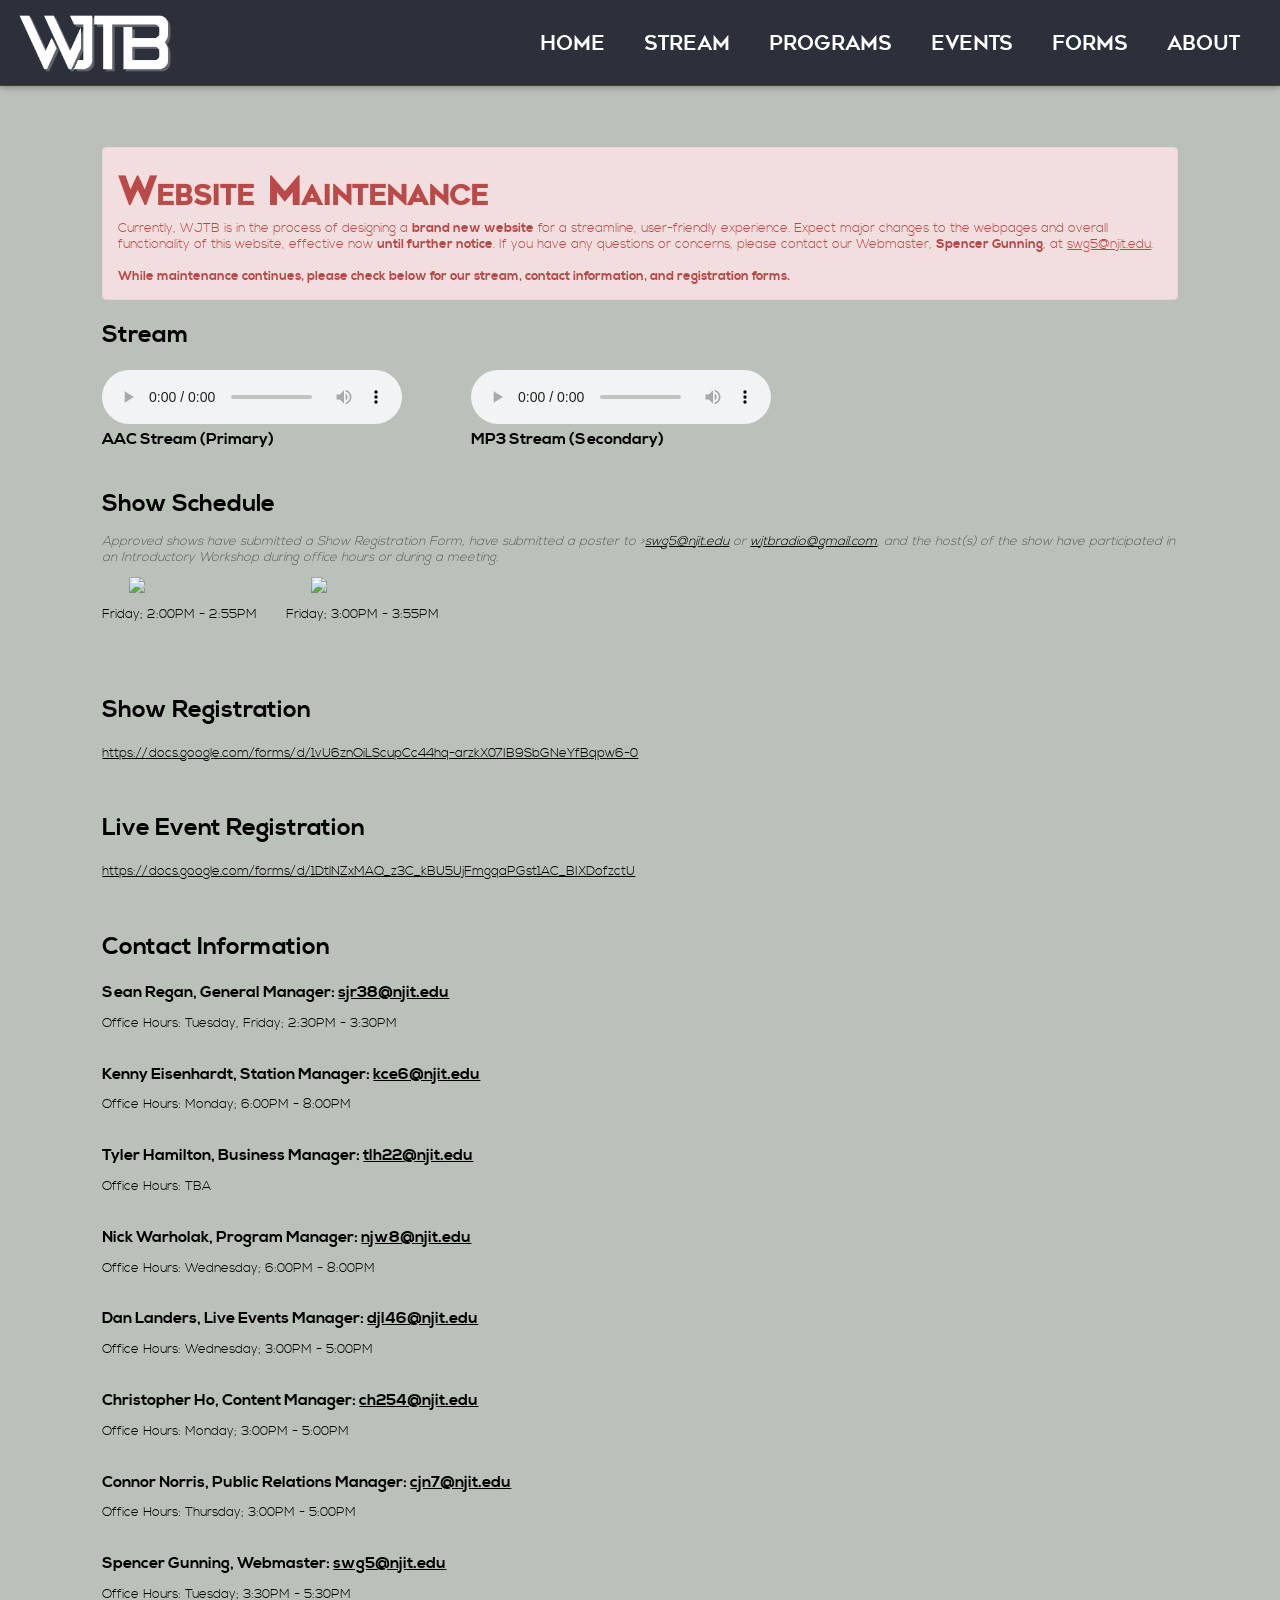
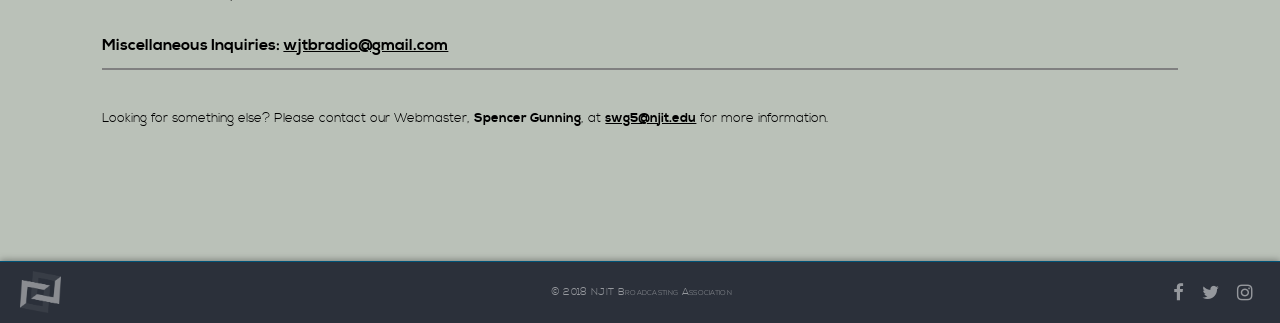
==== 404/index.html @ 7222f4df "[2018r22] Stream, schedule, office hours update" ====
<!DOCTYPE html>
<html>
<head>
    <meta name="viewport" content="width=device-width, initial-scale=1.0">
    <link rel="stylesheet" type="text/css" href="../css/main.css">
    <link rel="stylesheet" href="https://cdnjs.cloudflare.com/ajax/libs/font-awesome/4.7.0/css/font-awesome.min.css">
    <script src="https://ajax.googleapis.com/ajax/libs/jquery/3.2.1/jquery.min.js"></script>
    <script src="../js/nav.js"></script>
    <script src="../js/main.js"></script>
    <title>404 Page Not Found &#8211; WJTB Radio</title>
</head>
<body class="wrapper">
    <div id="header"></div>
    <div class="content">
        <div class="alert alert_danger">
            <h1 class="alert_h">Website Maintenance</h1>
            Currently, WJTB is in the process of designing a <b>brand new website</b> for a streamline, user-friendly experience.
            Expect major changes to the webpages and overall functionality of this website, effective now <b>until further notice</b>.
            If you have any questions or concerns, please contact our Webmaster, <b>Spencer Gunning</b>, at <b><a href="mailto:swg5@njit.edu">swg5@njit.edu</a></b>.
            <br>
            <br>
            <b>While maintenance continues, please check below for our stream, contact information, and registration forms<b/>.
        </div>
        <h2 class=".h2-alt">Stream</h2>
        <div style="display: inline-block;">
            <audio controls>
                <source src="http://stream.njit.edu:8000/stream1.aac">
            </audio>
            <br>
            AAC Stream (Primary)
        </div>
        &nbsp;&nbsp;&nbsp;&nbsp;&nbsp;&nbsp;&nbsp;&nbsp;&nbsp;&nbsp;
        &nbsp;&nbsp;&nbsp;&nbsp;&nbsp;&nbsp;&nbsp;&nbsp;&nbsp;&nbsp;
        <div style="display: inline-block;">
            <audio controls>
                <source src="http://stream.njit.edu:8000/stream1.mp3">
            </audio>
            <br>
            MP3 Stream (Secondary)
        </div>
        <br><br>
        <div>
            <h2 class=".h2-alt">Show Schedule</h2>
            <p class="subtext">
                Approved shows have submitted a Show Registration Form,
                have submitted a poster to ><a href="mailto:swg5@njit.edu" class="black">swg5@njit.edu</a> or <a href="mailto:wjtbradio@gmail.com" class="black">wjtbradio@gmail.com</a>,
                and the host(s) of the show have participated in an Introductory Workshop during office hours or during a meeting.
            </p>
            <div class="poster">
                <img src="https://i.imgur.com/vYvB9od.jpg">
                <p>Friday; 2:00PM - 2:55PM</p>
            </div>
            <div class="poster">
                <img src="https://i.imgur.com/GFWCW9a.jpg">
                <p>Friday; 3:00PM - 3:55PM</p>
            </div>
        </div>
        <div>
            <br><br>
            <h2 class=".h2-alt">Show Registration</h2>
            <p>
                <a href="https://docs.google.com/forms/d/1vU6znOiLScupCc44hq-arzkX07IB9SbGNeYfBqpw6-0" class="black">https://docs.google.com/forms/d/1vU6znOiLScupCc44hq-arzkX07IB9SbGNeYfBqpw6-0</a>
            </p>
            <br>
            <h2 class=".h2-alt">Live Event Registration</h2>
            <p>
                <a href="https://docs.google.com/forms/d/1DtlNZxMAQ_z3C_kBU5UjFmgqaPGst1AC_BIXDofzctU" class="black">https://docs.google.com/forms/d/1DtlNZxMAQ_z3C_kBU5UjFmgqaPGst1AC_BIXDofzctU</a>
            </p>
            <br>
            <h2 class=".h2-alt">Contact Information</h2>
            <b>Sean Regan, General Manager: </b><a href="mailto:sjr38@njit.edu" class="black">sjr38@njit.edu</a>
            <p>
                Office Hours: Tuesday, Friday; 2:30PM - 3:30PM
            </p>
            <br>
            <b>Kenny Eisenhardt, Station Manager: </b><a href="mailto:kce6@njit.edu" class="black">kce6@njit.edu</a>
            <p>
                Office Hours: Monday; 6:00PM - 8:00PM
            </p>
            <br>
            <b>Tyler Hamilton, Business Manager: </b><a href="mailto:tlh22@njit.edu" class="black">tlh22@njit.edu</a>
            <p>
                Office Hours: TBA
            </p>
            <br>
            <b>Nick Warholak, Program Manager: </b><a href="mailto:njw8@njit.edu" class="black">njw8@njit.edu</a>
            <p>
                Office Hours: Wednesday; 6:00PM - 8:00PM
            </p>
            <br>
            <b>Dan Landers, Live Events Manager: </b><a href="mailto:djl46@njit.edu" class="black">djl46@njit.edu</a>
            <p>
                Office Hours: Wednesday; 3:00PM - 5:00PM
            </p>
            <br>
            <b>Christopher Ho, Content Manager: </b><a href="mailto:ch254@njit.edu" class="black">ch254@njit.edu</a>
            <p>
                Office Hours: Monday; 3:00PM - 5:00PM
            </p>
            <br>
            <b>Connor Norris, Public Relations Manager: </b><a href="mailto:cjn7@njit.edu" class="black">cjn7@njit.edu</a>
            <p>
                Office Hours: Thursday; 3:00PM - 5:00PM
            </p>
            <br>
            <b>Spencer Gunning, Webmaster: </b><a href="mailto:swg5@njit.edu" class="black">swg5@njit.edu</a>
            <p>
                Office Hours: Tuesday; 3:30PM - 5:30PM
            </p>
            <br>
            <b>Miscellaneous Inquiries: </b><a href="mailto:wjtbradio@gmail.com" class="black">wjtbradio@gmail.com</a>
            </p>
            <hr noshade>
            <br>
            <p>
                Looking for something else?
                Please contact our Webmaster, <b>Spencer Gunning</b>, at <b><a href="mailto:swg5@njit.edu" class="black">swg5@njit.edu</a></b> for more information.
            </p>
            <br><br><br>
        </div>
    </div>
    <div id="footer"></div>
</body>
</html>
---- css/main.css ----
html {
    background-color: #bac1b8;
    height: 100%;
}

body {
    display: flex;
    display: -webkit-flex;
    flex-direction: column;
    height: 100%;
    margin: 0;
    -webkit-flex-direction: column;
}

@font-face {
    font-family: 'geometosregular';
    src: url('../fonts/geometos/geometos.eot');
    src: url('../fonts/geometos/geometos.svg#geometosregular') format('svg'),
         url('../fonts/geometos/geometos.ttf') format('ttf'),
         url('../fonts/geometos/geometos.woff') format('woff');
}

@font-face {
    font-family: 'nexabold';
    src: url('../fonts/nexa/nexa_bold.eot');
    src: url('../fonts/nexa/nexa_bold.svg#nexabold') format('svg'),
        url('../fonts/nexa/nexa_bold.ttf') format('ttf'),
        url('../fonts/nexa/nexa_bold.woff') format('woff');
}

@font-face {
    font-family: 'nexalight';
    src: url('../fonts/nexa/nexa_light.eot');
    src: url('../fonts/nexa/nexa_light.svg#nexalight') format('svg'),
        url('../fonts/nexa/nexa_light.ttf') format('ttf'),
        url('../fonts/nexa/nexa_light.woff') format('woff');
}

.wrapper {
    display: none;
}

.nav {
    background-color: rgba(43, 48, 58, 1);
    border-bottom: 0.13vw solid rgba(0, 83, 119, 1);
    box-shadow: 0 0.13vw 0.65vw rgba(0, 0, 0, 0.35);
    height: 5.3vw;
    padding: 1.5vw 1.75vw;
    position: relative;
    z-index: 3;
}

.nav img {
    float: left;
    width: 15vw;
}

.links {
    float: right;
    margin: 0.85vw 0 0 0;
}

.links a {
    border-radius: 0.6vw;
    color: rgba(255, 255, 255, 1);
    float: left;
    font-family: 'geometosregular', Arial, sans-serif;
    font-size: 2vw;
    margin: 0 1.2vw 0 0.6vw;
    padding: 0.7vw 1vw;
    text-decoration: none;
    transition: background-color 0.3s ease;
}

.links a:hover {
    background-color: rgba(0, 83, 119, 1);
    border-radius: 0.6vw;
}

.navtab {
    background-color: rgba(6, 167, 125, 1);
    box-shadow: 0 0.13vw 0.65vw rgba(0, 0, 0, 0.35);
    display: none;
    height: 2.5vw;
    left: 0;
    overflow: hidden;
    padding: 0.4vw 1.75vw;
    position: absolute;
    right: 0;
    z-index: 2;
}

.navtab span {
    color: rgba(255, 255, 255, 0.15);
    float: left;
    font-family: 'geometosregular', Arial, sans-serif;
    font-size: 6vw;
    margin: -1.95vw 0 0 -0.3vw;
    text-decoration: none;
    user-select: none;
}

.sublinks {
    float: right;
}

.sublinks a {
    color: rgba(255, 255, 255, 1);
    border-radius: 0.6vw;
    float: left;
    font-family: 'geometosregular', Arial, sans-serif;
    font-size: 1.7vw;
    margin: 0 1.4vw 0 0.6vw;
    padding: 0.3vw 1vw;
    text-decoration: none;
    transition: background-color 0.3s ease;
}

.sublinks a:hover {
    background-color: rgba(255, 255, 255, 0.25);
    border-radius: 0.6vw;
}

.content {
    flex: 1;
    margin: 6vw 10vw 6vw 10vw;
    -webkit-flex: 1;
}

.footer {
    background-color: rgba(43, 48, 58, 1);
    border-top: 0.13vw solid rgba(0, 83, 119, 1);
    box-shadow: 0 -0.13vw 0.65vw rgba(0, 0, 0, 0.35);
    color: rgba(255, 255, 255, 0.5);
    font-family: 'nexalight', Arial, sans-serif;
    font-size: 1vw;
    font-variant: small-caps;
    height: 2.6vw;
    left: 0;
    letter-spacing: 0.03vw;
    padding: 1.7vw 2vw;
    right: 0;
    text-align: center;
    z-index: 1;
}

#f_left {
    float: left;
    margin: -1.4vw -0.6vw 0 -0.6vw;
    padding: 0.6vw 0.6vw;
}

#f_left img {
    filter: grayscale(100%);
    opacity: 0.5;
    transition: all 0.3s ease, width 1ms;
    -webkit-filter: grayscale(100%);
    width: 4vw;
}

#f_left img:hover {
    filter: grayscale(0%);
    opacity: 0.8;
    -webkit-filter: grayscale(0%);
}

#f_center {
    display: inline-block;
    margin: 0.7vw 0 0 5.3vw;
}

#f_right {
    margin: -0.1vw 0 0 0;
    font-size: 1.8vw;
    float: right;
}

#f_right a {
    color: rgba(255, 255, 255, 0.5);
    padding: 0.6vw 0.6vw;
    text-decoration: none;
    transition: color 0.3s ease, text-shadow 0.3s ease;
}

#f_right a:hover {
    color: rgba(6, 167, 125, 1);
    text-shadow: 0 0 1vw rgba(255, 255, 255, 0.25);
}

@media only screen and (min-width: 1024px) {
    .nav {
        border-bottom: 1.33px solid rgba(0, 83, 119, 1);
        box-shadow: 0 1.33px 6.66px rgba(0, 0, 0, 0.35);
        height: 54.27px;
        padding: 15.36px 17.92px;
    }
    
    .nav img {
        width: 153.6px;
    }
    
    .links {
        margin-top: 8.7px;
    }
    
    .links a {
        border-radius: 6.14px;
        font-size: 20.48px;
        margin: 0 12.29px 0 6.14px;
        padding: 7.17px 10.24px;
    }
    
    .links a:hover {
        border-radius: 6.14px;
    }
    
    .navtab {
        box-shadow: 0 1.33px 6.66px rgba(0, 0, 0, 0.35);
        height: 25.6px;
        padding: 4.1px 17.92px;
    }
    
    .navtab span {
        font-size: 61.44px;
        margin: -19.97px 0 0 -3.07px;
    }
    
    .sublinks a {
        border-radius: 6.14px;
        font-size: 17.41px;
        margin: 0 14.34px 0 6.14px;
        padding: 3.07px 10.24px;
    }
    
    .sublinks a:hover {
        border-radius: 6.14px;
    }

    .content {
        margin: 61.44px 102.4px 61.44px 102.4px;
    }

    .footer {
        border-top: 1.33px solid rgba(0, 83, 119, 1);
        box-shadow: 0 -1.33px 6.66px rgba(0, 0, 0, 0.35);
        font-size: 10.24px;
        height: 26.62px;
        letter-spacing: 0.31px;
        padding: 17.41px 20.48px;
    }
    
    #f_left {
        margin: -14.34px -6.14px 0 -6.14px;
        padding: 6.14px 6.14px;
    }
    
    #f_left img {
        width: 40.96px;
    }
    
    #f_center {
        margin: 7.17px 0 0 54.27px;
    }
    
    #f_right {
        margin: -1.02px 0 0 0;
        font-size: 18.43px;
    }
    
    #f_right a {
        padding: 6.14px 6.14px;
    }

    #f_right a:hover {
        text-shadow: 0 0 10.24px rgba(255, 255, 255, 0.25);
    }
}

/* BEGIN TEMPORARY CSS */

.tmp {
    position: relative;
    top: 50%;
    transform: translateY(-50%);
}

.alert {
    border: 1px solid transparent;
    border-radius: 4px;
    padding: 15px;
    margin-bottom: 20px;
}

.alert_h, .h1_alt {
    font-family: 'geometosregular', Arial, sans-serif;
    font-size: 3vw;
    font-variant: small-caps;
    margin: 0.5vw 0 0.5vw 0;
}

.alert_danger, .alert_danger a {
    background-color: #f2dede;
    border-color: #eed3d7;
    color: #b94a48;
    font-family: 'nexalight', Arial, sans-serif;
    font-size: 1vw;
}

b {
    font-family: 'nexabold', Arial, sans-serif;
    font-weight: normal;
}

.stream_a {
    display: inline-block;
    left: 20%;
    position: relative;
}

.stream_b {
    float: right;
    position: relative;
    right: 20%;
}

audio {
    text-align: left;
}

p, li {
    font-family: 'nexalight', Arial, sans-serif;
    font-size: 1vw;
}

.subtext {
    color: rgba(0, 0, 0, 0.50);
    font-style: italic;
    margin: -0.5vw 0 1vw 0;
}

hr {
    background-color: rgba(0, 0, 0, 1);
}

.h2_alt {
    color: rgba(0, 0, 0, 0.70);
    font-family: 'geometosregular', Arial, sans-serif;
    font-size: 2.2vw;
    font-variant: small-caps;
    font-weight: 0;
    letter-spacing: 0.05vw;
    margin: 1vw 0 0.5vw 0;
}

.black {
    color: rgba(0, 0, 0, 1);
}

.mid {
    text-align: center;
}

.h3_alt {
    color: rgba(0, 0, 0, 0.60);
    font-family: 'geometosregular', Arial, sans-serif;
    font-size: 1.7vw;
    font-variant: small-caps;
    font-weight: 0;
    letter-spacing: 0.04vw;
    margin: 0.4vw 0 0.5vw 0;    
}

.poster {
    display: inline-block;
    margin-right: 2vw;
}

.poster img {
    display: block;
    margin: auto;
    width: 8vw;
}

/*  END TEMPORARY CSS  */
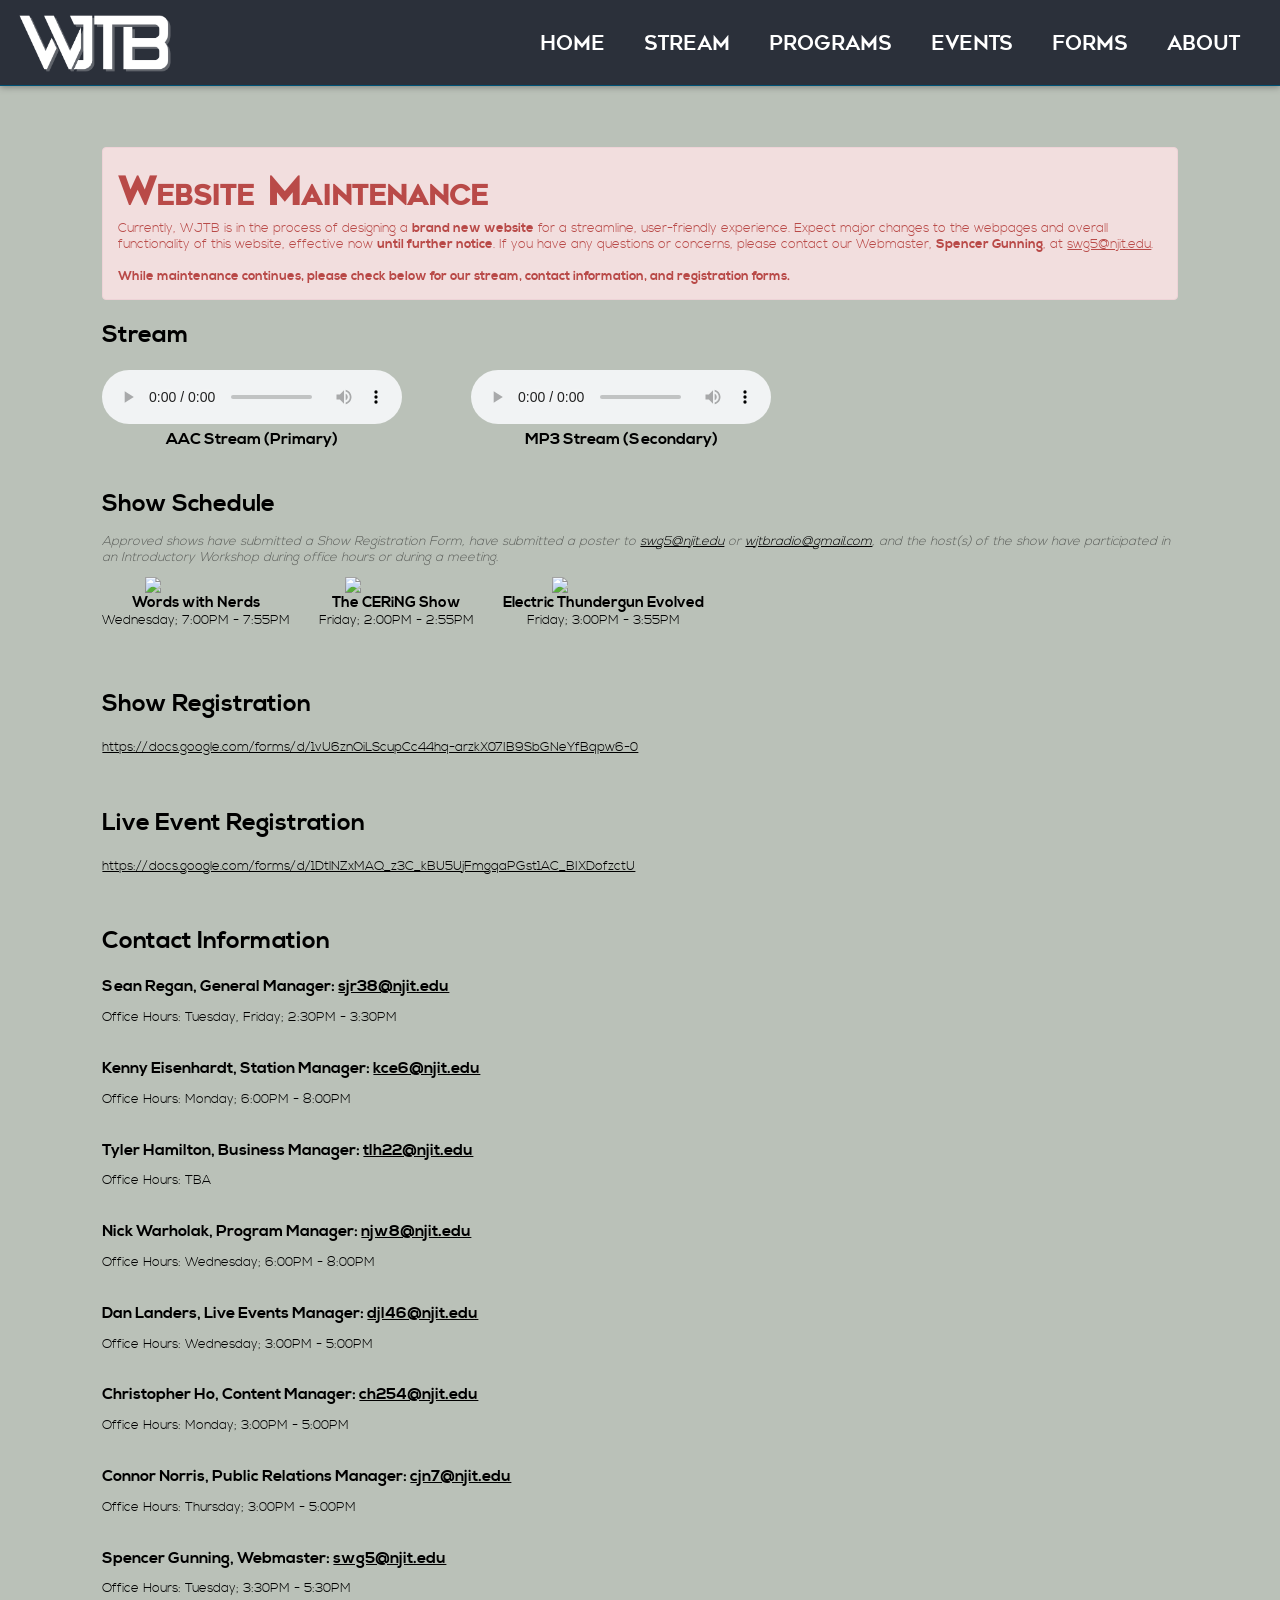
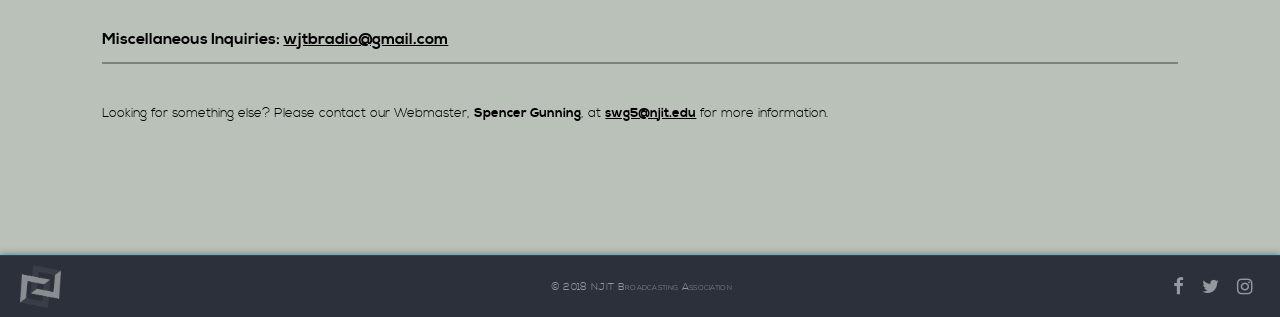
==== commit 1954fef5: "[2018r22a] Schedule update" ====
--- a/404/index.html
+++ b/404/index.html
@@ -7,7 +7,7 @@
     <script src="https://ajax.googleapis.com/ajax/libs/jquery/3.2.1/jquery.min.js"></script>
     <script src="../js/nav.js"></script>
     <script src="../js/main.js"></script>
-    <title>404 Page Not Found &#8211; WJTB Radio</title>
+    <title>WJTB Radio</title>
 </head>
 <body class="wrapper">
     <div id="header"></div>
@@ -22,7 +22,7 @@
             <b>While maintenance continues, please check below for our stream, contact information, and registration forms<b/>.
         </div>
         <h2 class=".h2-alt">Stream</h2>
-        <div style="display: inline-block;">
+        <div style="display: inline-block; text-align: center;">
             <audio controls>
                 <source src="http://stream.njit.edu:8000/stream1.aac">
             </audio>
@@ -31,7 +31,7 @@
         </div>
         &nbsp;&nbsp;&nbsp;&nbsp;&nbsp;&nbsp;&nbsp;&nbsp;&nbsp;&nbsp;
         &nbsp;&nbsp;&nbsp;&nbsp;&nbsp;&nbsp;&nbsp;&nbsp;&nbsp;&nbsp;
-        <div style="display: inline-block;">
+        <div style="display: inline-block; text-align: center;">
             <audio controls>
                 <source src="http://stream.njit.edu:8000/stream1.mp3">
             </audio>
@@ -43,15 +43,22 @@
             <h2 class=".h2-alt">Show Schedule</h2>
             <p class="subtext">
                 Approved shows have submitted a Show Registration Form,
-                have submitted a poster to ><a href="mailto:swg5@njit.edu" class="black">swg5@njit.edu</a> or <a href="mailto:wjtbradio@gmail.com" class="black">wjtbradio@gmail.com</a>,
+                have submitted a poster to <a href="mailto:swg5@njit.edu" class="black">swg5@njit.edu</a> or <a href="mailto:wjtbradio@gmail.com" class="black">wjtbradio@gmail.com</a>,
                 and the host(s) of the show have participated in an Introductory Workshop during office hours or during a meeting.
             </p>
             <div class="poster">
+                <img src="https://i.imgur.com/zwIYjmS.jpg">
+                <p style="font-family: 'nexabold', Arial, sans-serif; font-size: 1.2vw;">Words with Nerds</p>
+                <p>Wednesday; 7:00PM - 7:55PM</p>
+            </div>
+            <div class="poster">
                 <img src="https://i.imgur.com/vYvB9od.jpg">
+                <p style="font-family: 'nexabold', Arial, sans-serif; font-size: 1.2vw;">The CERiNG Show</p>
                 <p>Friday; 2:00PM - 2:55PM</p>
             </div>
             <div class="poster">
-                <img src="https://i.imgur.com/GFWCW9a.jpg">
+                <img src="https://i.imgur.com/KcDc3vs.png">
+                <p style="font-family: 'nexabold', Arial, sans-serif; font-size: 1.2vw;">Electric Thundergun Evolved</p>
                 <p>Friday; 3:00PM - 3:55PM</p>
             </div>
         </div>
--- a/css/main.css
+++ b/css/main.css
@@ -381,4 +381,9 @@
     width: 8vw;
 }
 
+.poster p {
+    margin: auto;
+    text-align: center;
+}
+
 /*  END TEMPORARY CSS  */
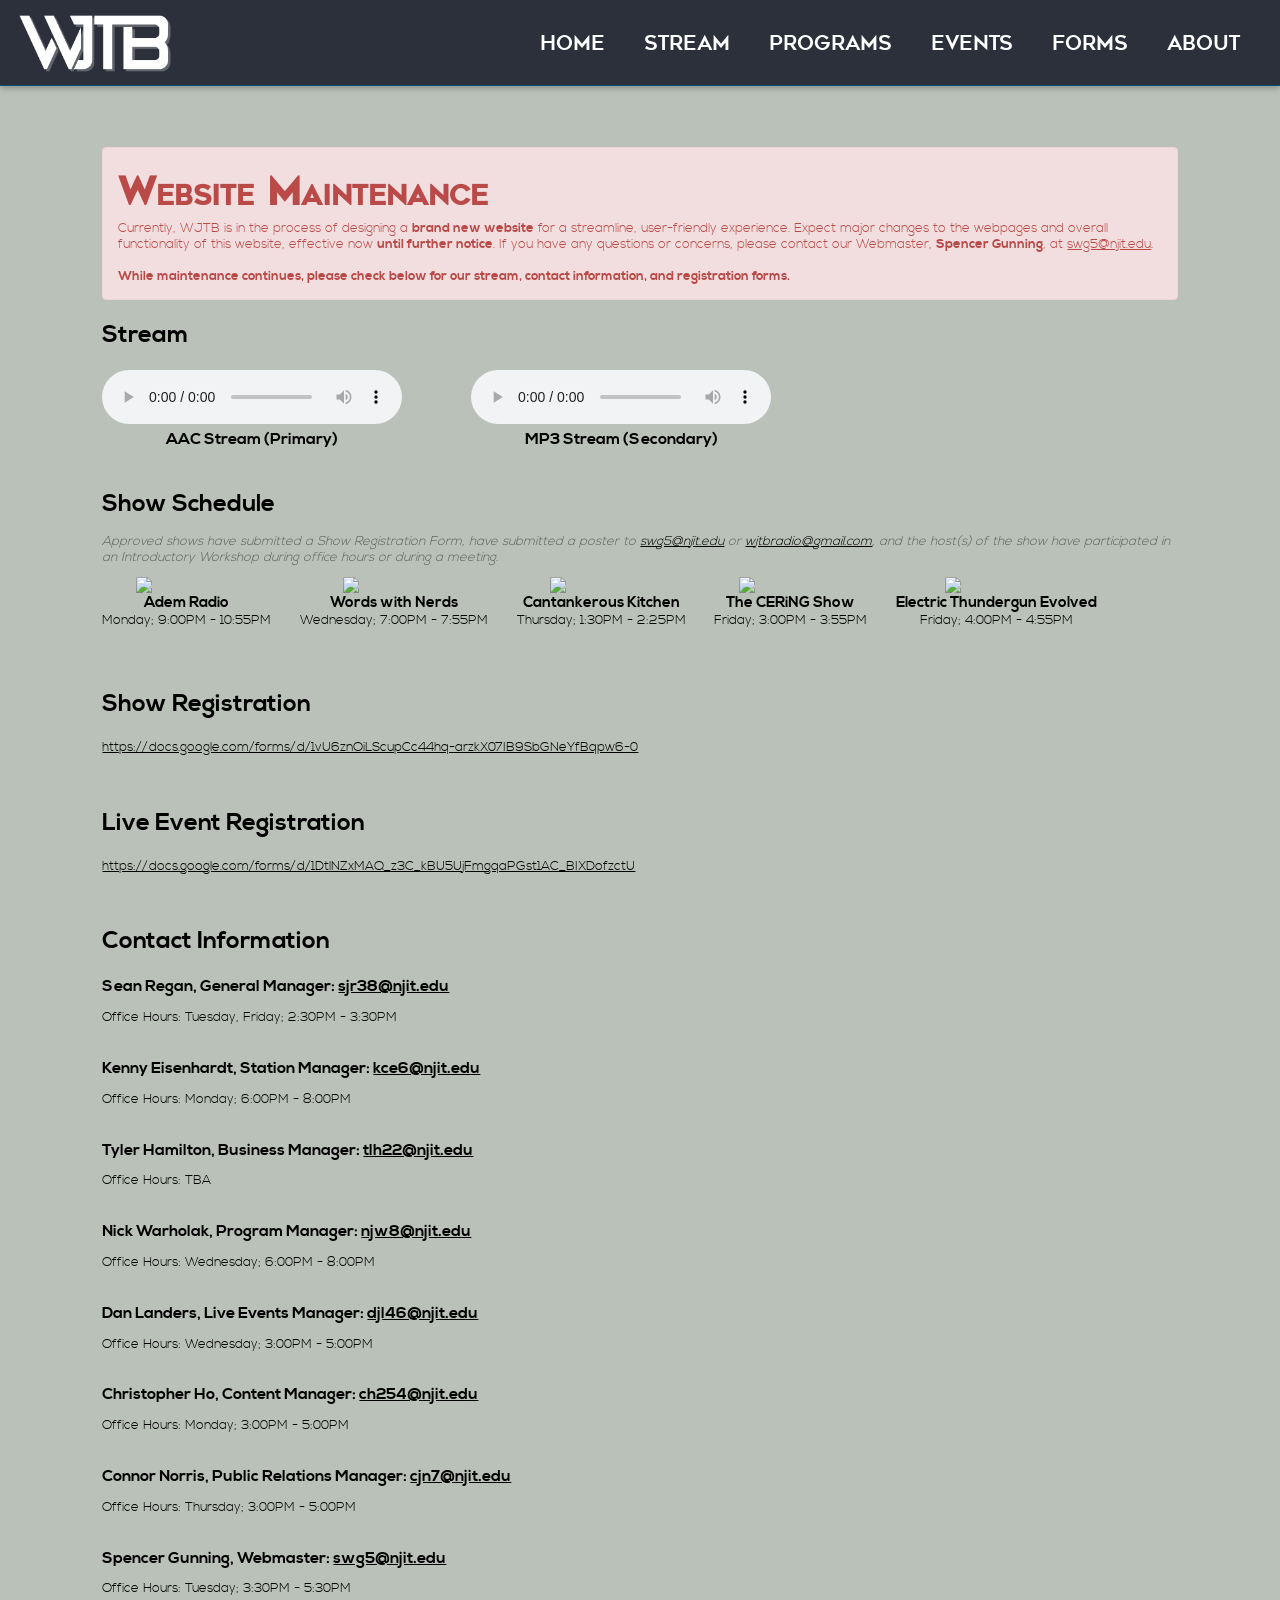
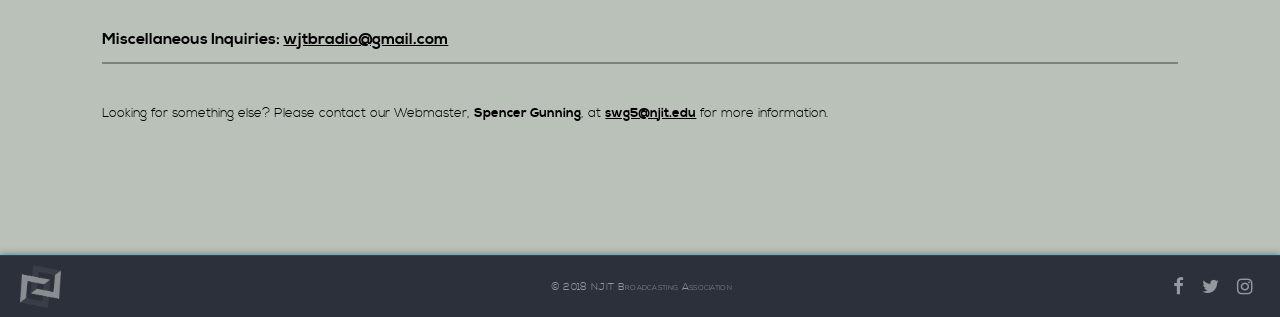
==== commit 9714e2d6: "[2018r22b] Schedule update" ====
--- a/404/index.html
+++ b/404/index.html
@@ -47,19 +47,29 @@
                 and the host(s) of the show have participated in an Introductory Workshop during office hours or during a meeting.
             </p>
             <div class="poster">
-                <img src="https://i.imgur.com/zwIYjmS.jpg">
+                <img src="https://i.imgur.com/7BZ9A95.png">
+                <p style="font-family: 'nexabold', Arial, sans-serif; font-size: 1.2vw;">Adem Radio</p>
+                <p>Monday; 9:00PM - 10:55PM</p>
+            </div>
+            <div class="poster">
+                <img src="https://i.imgur.com/zwIYjmS.png">
                 <p style="font-family: 'nexabold', Arial, sans-serif; font-size: 1.2vw;">Words with Nerds</p>
                 <p>Wednesday; 7:00PM - 7:55PM</p>
             </div>
             <div class="poster">
-                <img src="https://i.imgur.com/vYvB9od.jpg">
+                <img src="https://i.imgur.com/OofbKaP.png">
+                <p style="font-family: 'nexabold', Arial, sans-serif; font-size: 1.2vw;">Cantankerous Kitchen</p>
+                <p>Thursday; 1:30PM - 2:25PM</p>
+            </div>
+            <div class="poster">
+                <img src="https://i.imgur.com/vYvB9od.png">
                 <p style="font-family: 'nexabold', Arial, sans-serif; font-size: 1.2vw;">The CERiNG Show</p>
-                <p>Friday; 2:00PM - 2:55PM</p>
+                <p>Friday; 3:00PM - 3:55PM</p>
             </div>
             <div class="poster">
                 <img src="https://i.imgur.com/KcDc3vs.png">
                 <p style="font-family: 'nexabold', Arial, sans-serif; font-size: 1.2vw;">Electric Thundergun Evolved</p>
-                <p>Friday; 3:00PM - 3:55PM</p>
+                <p>Friday; 4:00PM - 4:55PM</p>
             </div>
         </div>
         <div>
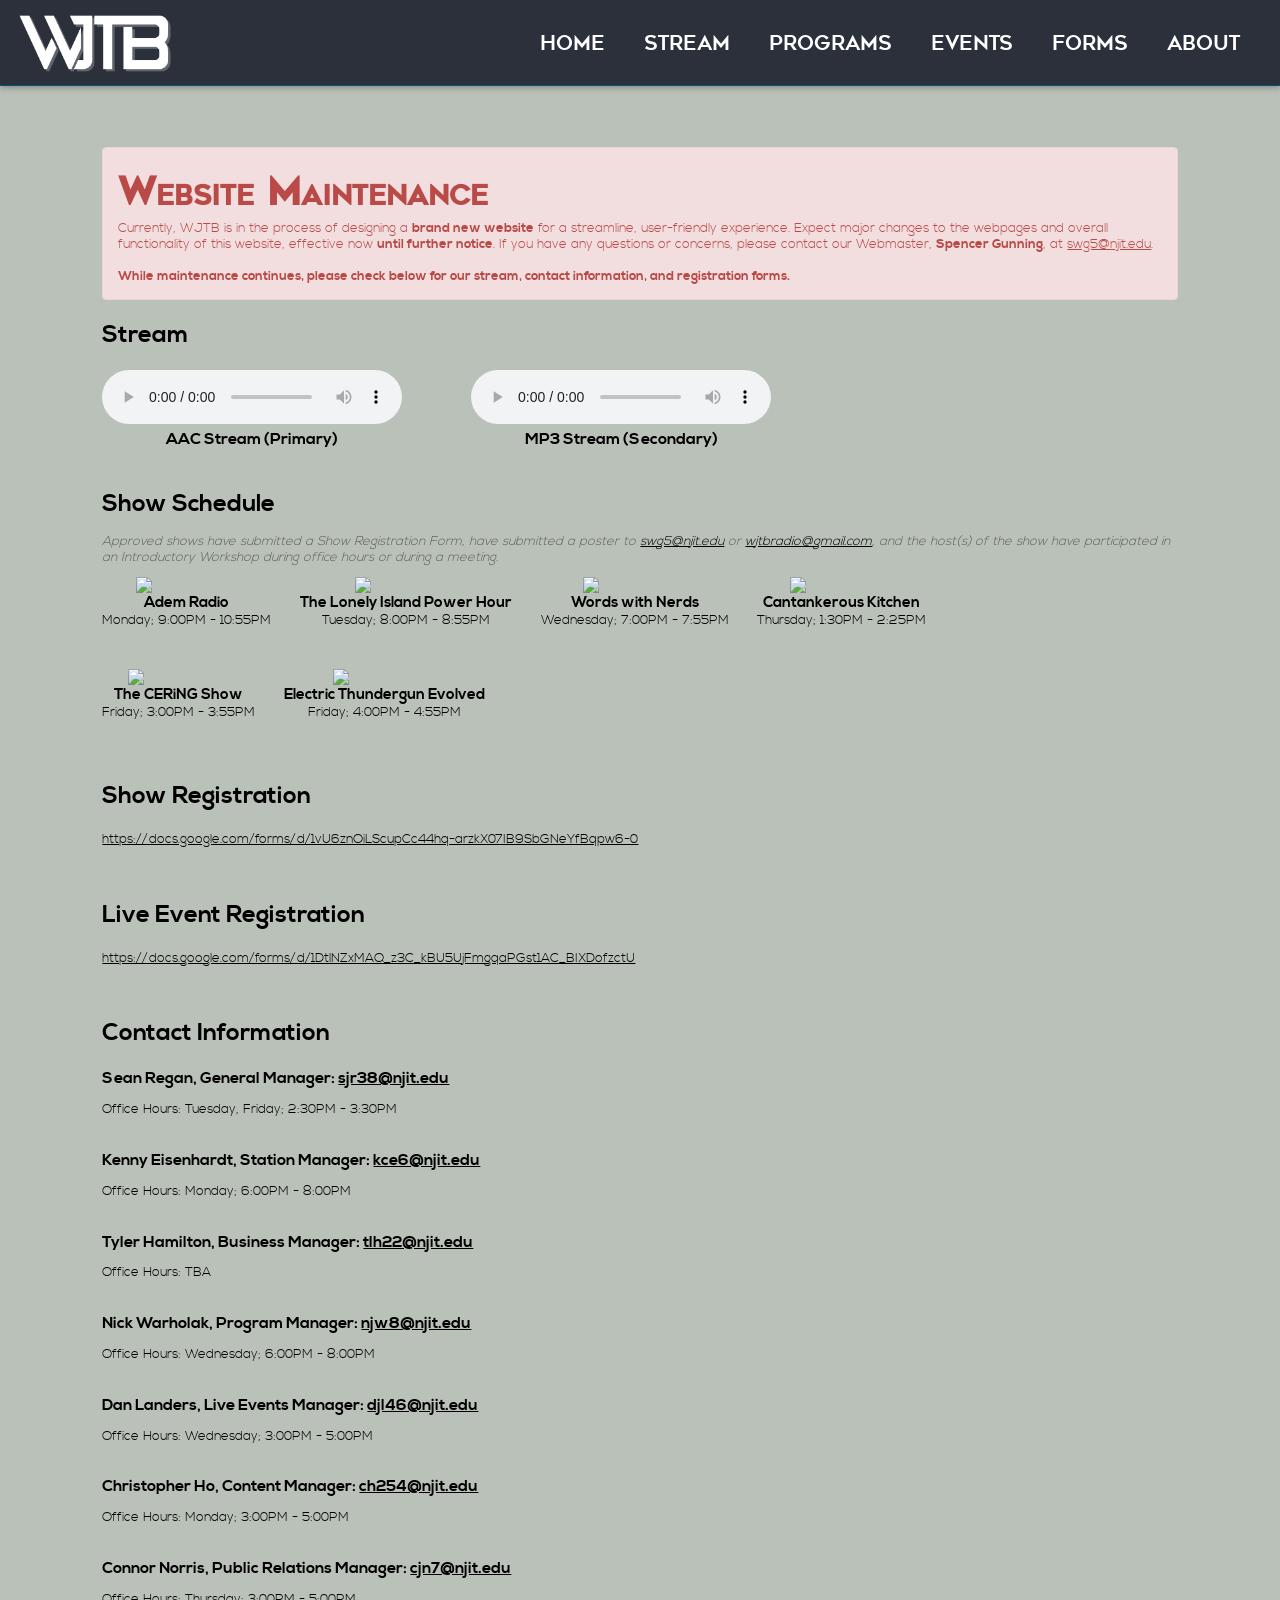
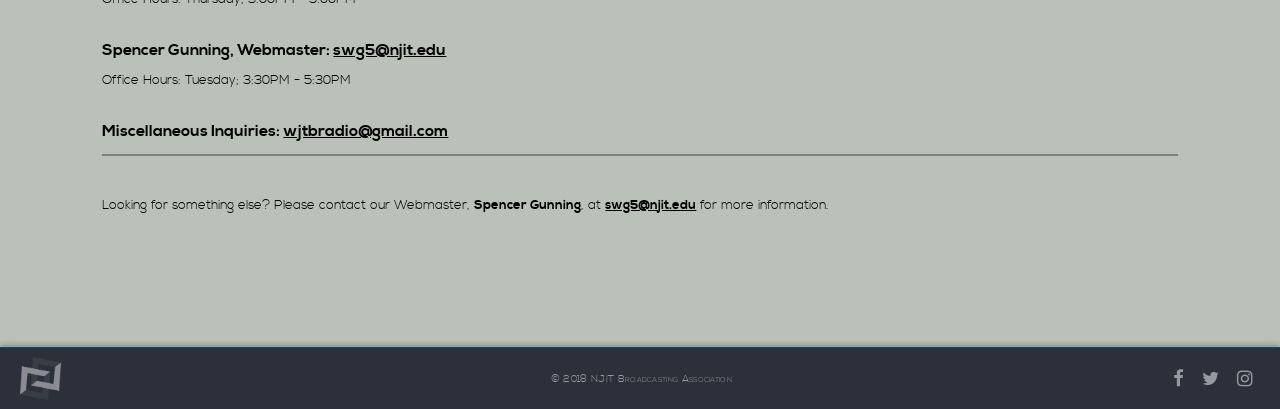
==== commit b2ed6aa4: "[2018r22c] Schedule update" ====
--- a/404/index.html
+++ b/404/index.html
@@ -52,6 +52,11 @@
                 <p>Monday; 9:00PM - 10:55PM</p>
             </div>
             <div class="poster">
+                <img src="https://i.imgur.com/pZWhmtK.png">
+                <p style="font-family: 'nexabold', Arial, sans-serif; font-size: 1.2vw;">The Lonely Island Power Hour</p>
+                <p>Tuesday; 8:00PM - 8:55PM</p>
+            </div>
+            <div class="poster">
                 <img src="https://i.imgur.com/zwIYjmS.png">
                 <p style="font-family: 'nexabold', Arial, sans-serif; font-size: 1.2vw;">Words with Nerds</p>
                 <p>Wednesday; 7:00PM - 7:55PM</p>
@@ -61,6 +66,7 @@
                 <p style="font-family: 'nexabold', Arial, sans-serif; font-size: 1.2vw;">Cantankerous Kitchen</p>
                 <p>Thursday; 1:30PM - 2:25PM</p>
             </div>
+            <br><br><br>
             <div class="poster">
                 <img src="https://i.imgur.com/vYvB9od.png">
                 <p style="font-family: 'nexabold', Arial, sans-serif; font-size: 1.2vw;">The CERiNG Show</p>
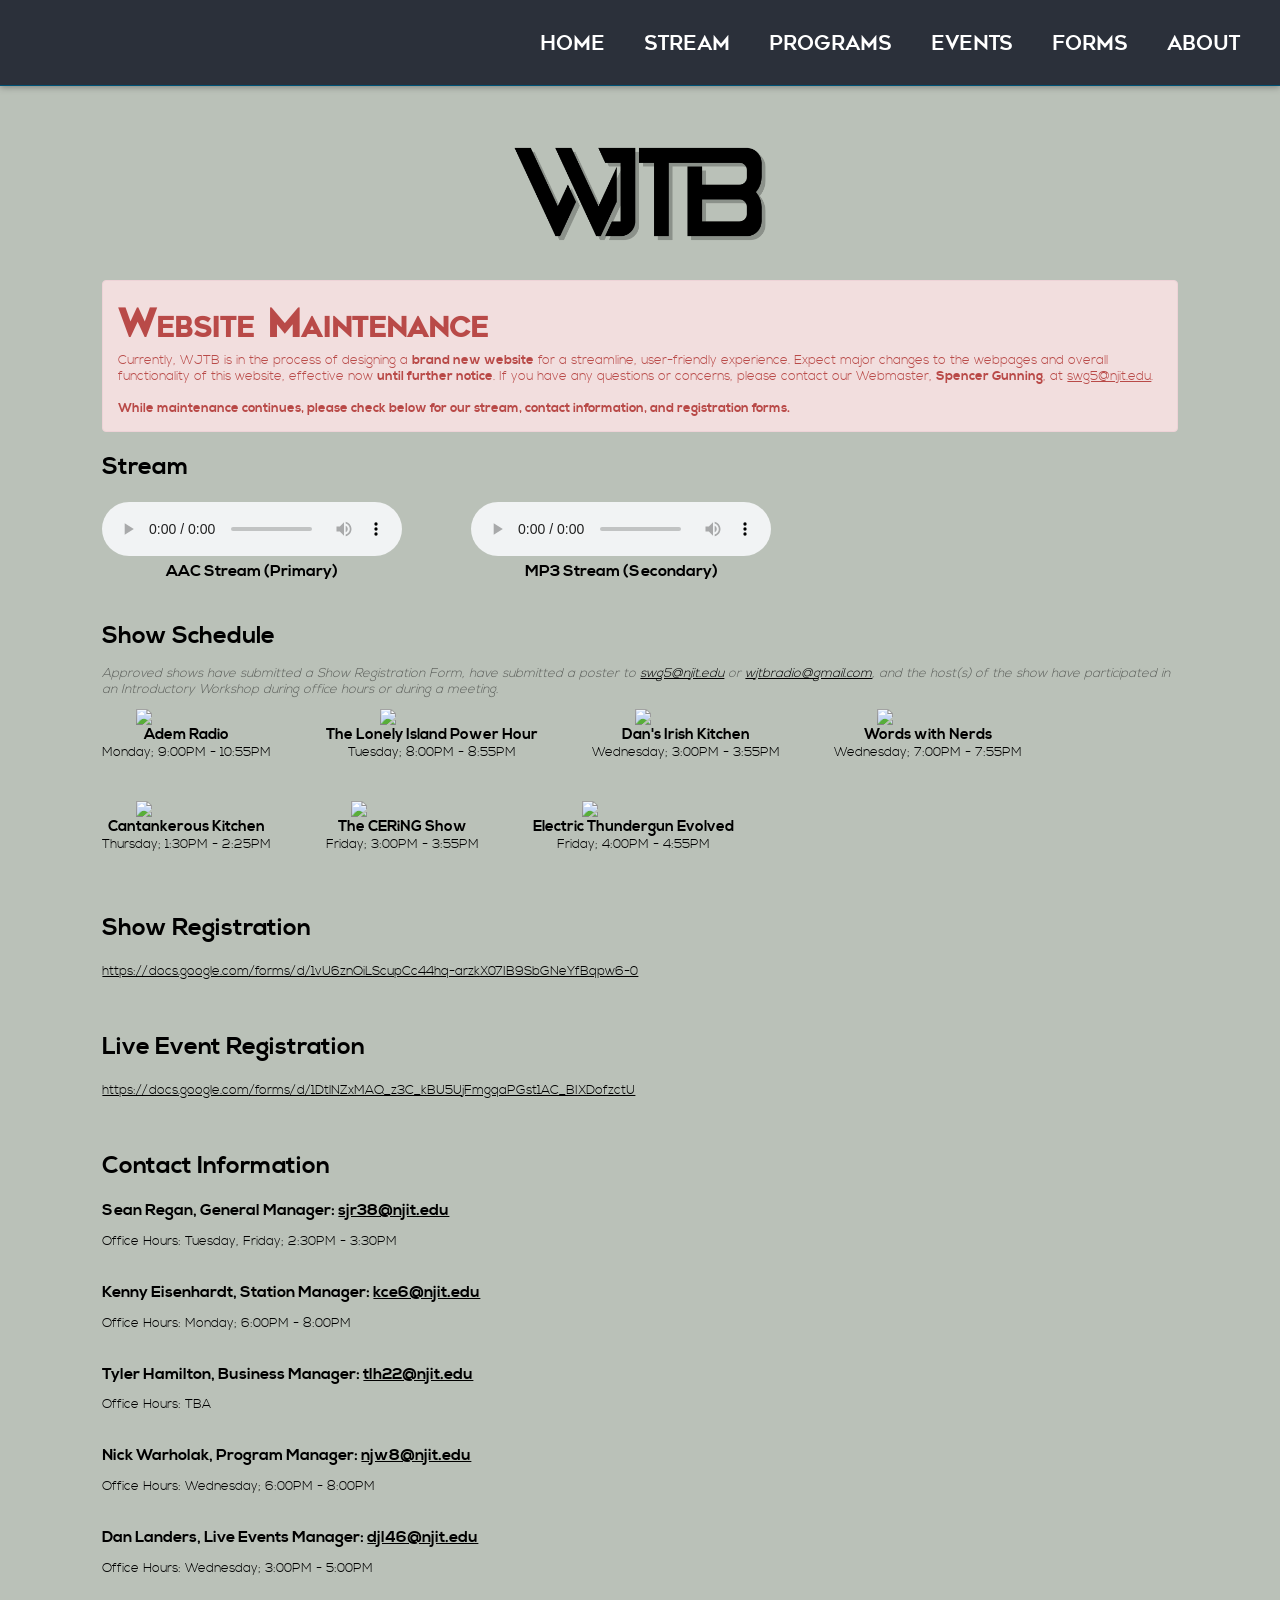
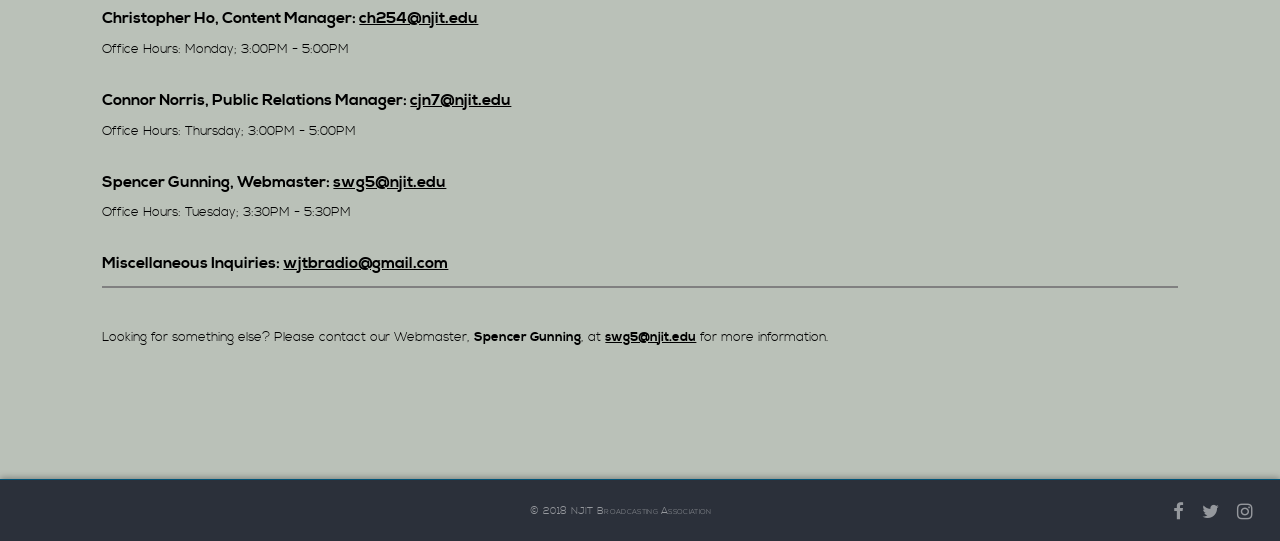
==== commit 41519a07: "[2018r23] Add posters, fix URL preview" ====
--- a/404/index.html
+++ b/404/index.html
@@ -12,6 +12,7 @@
 <body class="wrapper">
     <div id="header"></div>
     <div class="content">
+        <img class="logo" src="../img/wjtb.png">
         <div class="alert alert_danger">
             <h1 class="alert_h">Website Maintenance</h1>
             Currently, WJTB is in the process of designing a <b>brand new website</b> for a streamline, user-friendly experience.
@@ -57,16 +58,21 @@
                 <p>Tuesday; 8:00PM - 8:55PM</p>
             </div>
             <div class="poster">
+                <img src="https://i.imgur.com/xyPLdVu.png">
+                <p style="font-family: 'nexabold', Arial, sans-serif; font-size: 1.2vw;">Dan's Irish Kitchen</p>
+                <p>Wednesday; 3:00PM - 3:55PM</p>
+            </div>
+            <div class="poster">
                 <img src="https://i.imgur.com/zwIYjmS.png">
                 <p style="font-family: 'nexabold', Arial, sans-serif; font-size: 1.2vw;">Words with Nerds</p>
                 <p>Wednesday; 7:00PM - 7:55PM</p>
             </div>
+            <br><br><br>
             <div class="poster">
                 <img src="https://i.imgur.com/OofbKaP.png">
                 <p style="font-family: 'nexabold', Arial, sans-serif; font-size: 1.2vw;">Cantankerous Kitchen</p>
                 <p>Thursday; 1:30PM - 2:25PM</p>
             </div>
-            <br><br><br>
             <div class="poster">
                 <img src="https://i.imgur.com/vYvB9od.png">
                 <p style="font-family: 'nexabold', Arial, sans-serif; font-size: 1.2vw;">The CERiNG Show</p>
--- a/css/main.css
+++ b/css/main.css
@@ -372,7 +372,7 @@
 
 .poster {
     display: inline-block;
-    margin-right: 2vw;
+    margin-right: 4vw;
 }
 
 .poster img {
@@ -386,4 +386,13 @@
     text-align: center;
 }
 
+.logo {
+    display: block;
+    filter: invert(100%);
+    margin-bottom: 3vw;
+    margin-left: auto;
+    margin-right: auto;
+    width: 20vw;
+}
+
 /*  END TEMPORARY CSS  */
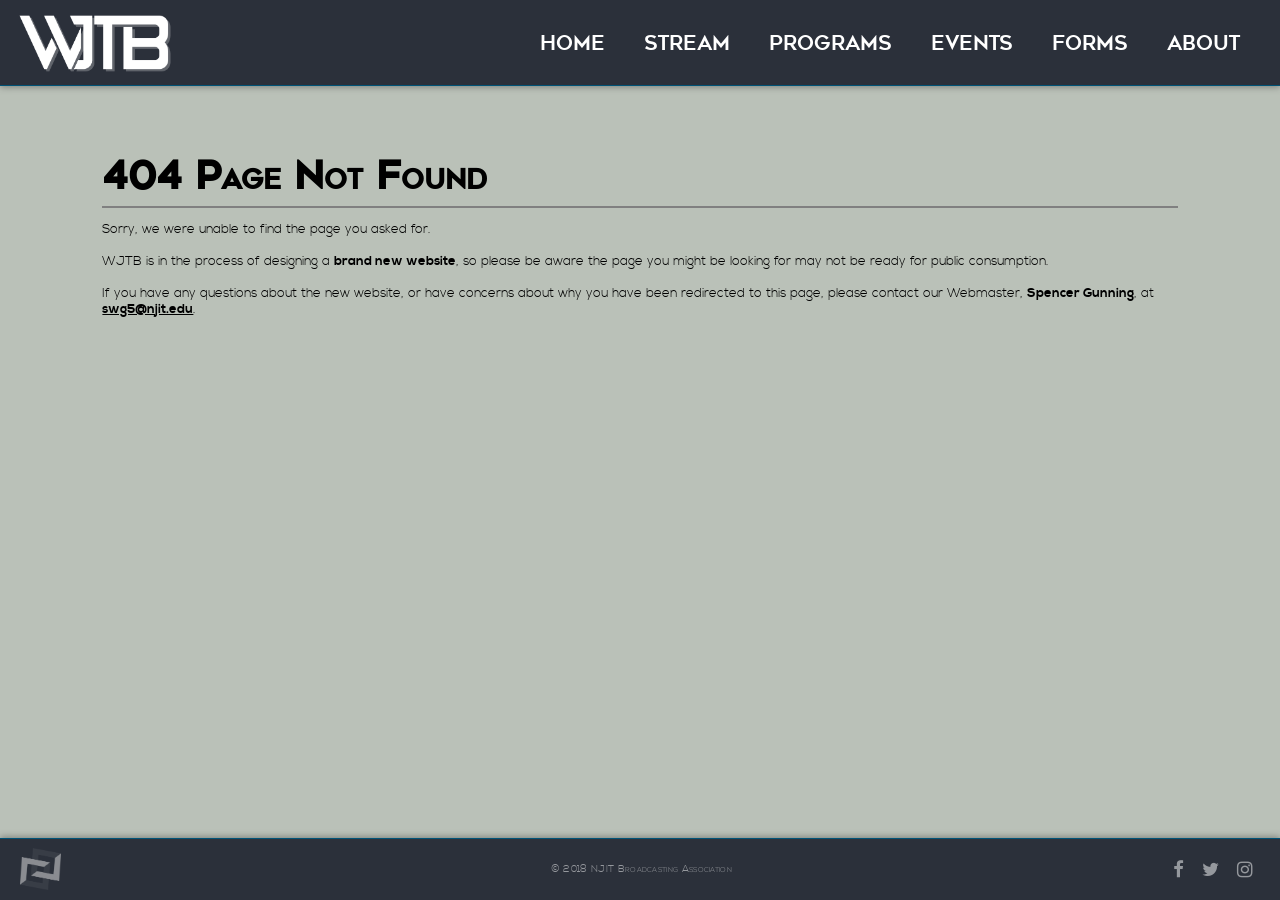
==== commit 233cbfec: "[2018r24] Apache config fixes, added shows page" ====
--- a/404/index.html
+++ b/404/index.html
@@ -7,146 +7,20 @@
     <script src="https://ajax.googleapis.com/ajax/libs/jquery/3.2.1/jquery.min.js"></script>
     <script src="../js/nav.js"></script>
     <script src="../js/main.js"></script>
-    <title>WJTB Radio</title>
+    <title>404 Page Not Found &#8211; WJTB Radio</title>
 </head>
 <body class="wrapper">
     <div id="header"></div>
     <div class="content">
-        <img class="logo" src="../img/wjtb.png">
-        <div class="alert alert_danger">
-            <h1 class="alert_h">Website Maintenance</h1>
-            Currently, WJTB is in the process of designing a <b>brand new website</b> for a streamline, user-friendly experience.
-            Expect major changes to the webpages and overall functionality of this website, effective now <b>until further notice</b>.
-            If you have any questions or concerns, please contact our Webmaster, <b>Spencer Gunning</b>, at <b><a href="mailto:swg5@njit.edu">swg5@njit.edu</a></b>.
-            <br>
-            <br>
-            <b>While maintenance continues, please check below for our stream, contact information, and registration forms<b/>.
-        </div>
-        <h2 class=".h2-alt">Stream</h2>
-        <div style="display: inline-block; text-align: center;">
-            <audio controls>
-                <source src="http://stream.njit.edu:8000/stream1.aac">
-            </audio>
-            <br>
-            AAC Stream (Primary)
-        </div>
-        &nbsp;&nbsp;&nbsp;&nbsp;&nbsp;&nbsp;&nbsp;&nbsp;&nbsp;&nbsp;
-        &nbsp;&nbsp;&nbsp;&nbsp;&nbsp;&nbsp;&nbsp;&nbsp;&nbsp;&nbsp;
-        <div style="display: inline-block; text-align: center;">
-            <audio controls>
-                <source src="http://stream.njit.edu:8000/stream1.mp3">
-            </audio>
-            <br>
-            MP3 Stream (Secondary)
-        </div>
-        <br><br>
-        <div>
-            <h2 class=".h2-alt">Show Schedule</h2>
-            <p class="subtext">
-                Approved shows have submitted a Show Registration Form,
-                have submitted a poster to <a href="mailto:swg5@njit.edu" class="black">swg5@njit.edu</a> or <a href="mailto:wjtbradio@gmail.com" class="black">wjtbradio@gmail.com</a>,
-                and the host(s) of the show have participated in an Introductory Workshop during office hours or during a meeting.
-            </p>
-            <div class="poster">
-                <img src="https://i.imgur.com/7BZ9A95.png">
-                <p style="font-family: 'nexabold', Arial, sans-serif; font-size: 1.2vw;">Adem Radio</p>
-                <p>Monday; 9:00PM - 10:55PM</p>
-            </div>
-            <div class="poster">
-                <img src="https://i.imgur.com/pZWhmtK.png">
-                <p style="font-family: 'nexabold', Arial, sans-serif; font-size: 1.2vw;">The Lonely Island Power Hour</p>
-                <p>Tuesday; 8:00PM - 8:55PM</p>
-            </div>
-            <div class="poster">
-                <img src="https://i.imgur.com/xyPLdVu.png">
-                <p style="font-family: 'nexabold', Arial, sans-serif; font-size: 1.2vw;">Dan's Irish Kitchen</p>
-                <p>Wednesday; 3:00PM - 3:55PM</p>
-            </div>
-            <div class="poster">
-                <img src="https://i.imgur.com/zwIYjmS.png">
-                <p style="font-family: 'nexabold', Arial, sans-serif; font-size: 1.2vw;">Words with Nerds</p>
-                <p>Wednesday; 7:00PM - 7:55PM</p>
-            </div>
-            <br><br><br>
-            <div class="poster">
-                <img src="https://i.imgur.com/OofbKaP.png">
-                <p style="font-family: 'nexabold', Arial, sans-serif; font-size: 1.2vw;">Cantankerous Kitchen</p>
-                <p>Thursday; 1:30PM - 2:25PM</p>
-            </div>
-            <div class="poster">
-                <img src="https://i.imgur.com/vYvB9od.png">
-                <p style="font-family: 'nexabold', Arial, sans-serif; font-size: 1.2vw;">The CERiNG Show</p>
-                <p>Friday; 3:00PM - 3:55PM</p>
-            </div>
-            <div class="poster">
-                <img src="https://i.imgur.com/KcDc3vs.png">
-                <p style="font-family: 'nexabold', Arial, sans-serif; font-size: 1.2vw;">Electric Thundergun Evolved</p>
-                <p>Friday; 4:00PM - 4:55PM</p>
-            </div>
-        </div>
-        <div>
+        <h1 class="h1_alt">404 Page Not Found</h1>
+        <hr noshade>
+        <p>
+            Sorry, we were unable to find the page you asked for.
             <br><br>
-            <h2 class=".h2-alt">Show Registration</h2>
-            <p>
-                <a href="https://docs.google.com/forms/d/1vU6znOiLScupCc44hq-arzkX07IB9SbGNeYfBqpw6-0" class="black">https://docs.google.com/forms/d/1vU6znOiLScupCc44hq-arzkX07IB9SbGNeYfBqpw6-0</a>
-            </p>
-            <br>
-            <h2 class=".h2-alt">Live Event Registration</h2>
-            <p>
-                <a href="https://docs.google.com/forms/d/1DtlNZxMAQ_z3C_kBU5UjFmgqaPGst1AC_BIXDofzctU" class="black">https://docs.google.com/forms/d/1DtlNZxMAQ_z3C_kBU5UjFmgqaPGst1AC_BIXDofzctU</a>
-            </p>
-            <br>
-            <h2 class=".h2-alt">Contact Information</h2>
-            <b>Sean Regan, General Manager: </b><a href="mailto:sjr38@njit.edu" class="black">sjr38@njit.edu</a>
-            <p>
-                Office Hours: Tuesday, Friday; 2:30PM - 3:30PM
-            </p>
-            <br>
-            <b>Kenny Eisenhardt, Station Manager: </b><a href="mailto:kce6@njit.edu" class="black">kce6@njit.edu</a>
-            <p>
-                Office Hours: Monday; 6:00PM - 8:00PM
-            </p>
-            <br>
-            <b>Tyler Hamilton, Business Manager: </b><a href="mailto:tlh22@njit.edu" class="black">tlh22@njit.edu</a>
-            <p>
-                Office Hours: TBA
-            </p>
-            <br>
-            <b>Nick Warholak, Program Manager: </b><a href="mailto:njw8@njit.edu" class="black">njw8@njit.edu</a>
-            <p>
-                Office Hours: Wednesday; 6:00PM - 8:00PM
-            </p>
-            <br>
-            <b>Dan Landers, Live Events Manager: </b><a href="mailto:djl46@njit.edu" class="black">djl46@njit.edu</a>
-            <p>
-                Office Hours: Wednesday; 3:00PM - 5:00PM
-            </p>
-            <br>
-            <b>Christopher Ho, Content Manager: </b><a href="mailto:ch254@njit.edu" class="black">ch254@njit.edu</a>
-            <p>
-                Office Hours: Monday; 3:00PM - 5:00PM
-            </p>
-            <br>
-            <b>Connor Norris, Public Relations Manager: </b><a href="mailto:cjn7@njit.edu" class="black">cjn7@njit.edu</a>
-            <p>
-                Office Hours: Thursday; 3:00PM - 5:00PM
-            </p>
-            <br>
-            <b>Spencer Gunning, Webmaster: </b><a href="mailto:swg5@njit.edu" class="black">swg5@njit.edu</a>
-            <p>
-                Office Hours: Tuesday; 3:30PM - 5:30PM
-            </p>
-            <br>
-            <b>Miscellaneous Inquiries: </b><a href="mailto:wjtbradio@gmail.com" class="black">wjtbradio@gmail.com</a>
-            </p>
-            <hr noshade>
-            <br>
-            <p>
-                Looking for something else?
-                Please contact our Webmaster, <b>Spencer Gunning</b>, at <b><a href="mailto:swg5@njit.edu" class="black">swg5@njit.edu</a></b> for more information.
-            </p>
-            <br><br><br>
-        </div>
+            WJTB is in the process of designing a <b>brand new website</b>, so please be aware the page you might be looking for may not be ready for public consumption.
+            <br><br>
+            If you have any questions about the new website, or have concerns about why you have been redirected to this page, please contact our Webmaster, <b>Spencer Gunning</b>, at <b><a href="mailto:swg5@njit.edu" class="black">swg5@njit.edu</a></b>.
+        </p>
     </div>
     <div id="footer"></div>
 </body>
--- a/css/main.css
+++ b/css/main.css
@@ -338,6 +338,13 @@
     margin: -0.5vw 0 1vw 0;
 }
 
+.subsubtext {
+    color: rgba(0, 0, 0, 0.50);
+    font-style: italic;
+    font-size: 0.7vw;
+    margin: -0.5vw 0 1vw 0;
+}
+
 hr {
     background-color: rgba(0, 0, 0, 1);
 }
@@ -370,29 +377,29 @@
     margin: 0.4vw 0 0.5vw 0;    
 }
 
-.poster {
+.show img {
     display: inline-block;
-    margin-right: 4vw;
-}
-
-.poster img {
-    display: block;
-    margin: auto;
+    vertical-align: middle;
     width: 8vw;
 }
 
-.poster p {
-    margin: auto;
-    text-align: center;
-}
-
-.logo {
-    display: block;
-    filter: invert(100%);
-    margin-bottom: 3vw;
-    margin-left: auto;
-    margin-right: auto;
-    width: 20vw;
+.show_desc {
+    display: inline-block;
+    margin-left: 2vw;
+    vertical-align: middle;
+}
+
+.all_inline {
+    margin-bottom: 0.5vw;
+}
+
+.all_inline * {
+    display: inline;
+}
+
+.pfix {
+    display: table-caption;
+    width: 60vw;
 }
 
 /*  END TEMPORARY CSS  */
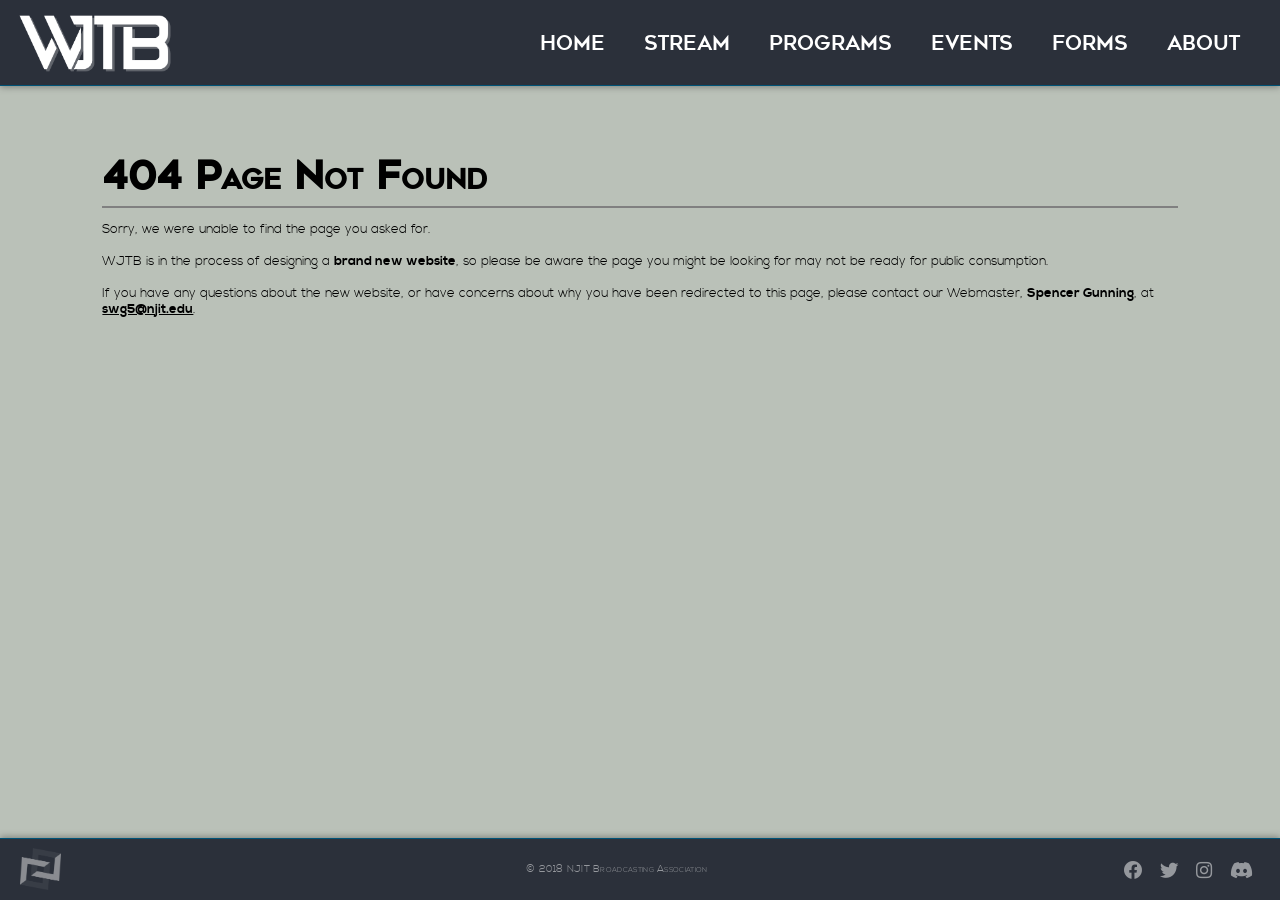
==== commit 5ac8297a: "[2018r29] Push req. by station manager" ====
--- a/404/index.html
+++ b/404/index.html
@@ -1,9 +1,11 @@
 <!DOCTYPE html>
 <html>
 <head>
+    <meta HTTP-EQUIV="CACHE-CONTROL" CONTENT="NO-CACHE">
     <meta name="viewport" content="width=device-width, initial-scale=1.0">
+    <link rel="shortcut icon" type="image/png" href="../img/w.png"/>
     <link rel="stylesheet" type="text/css" href="../css/main.css">
-    <link rel="stylesheet" href="https://cdnjs.cloudflare.com/ajax/libs/font-awesome/4.7.0/css/font-awesome.min.css">
+    <link rel="stylesheet" href="https://use.fontawesome.com/releases/v5.3.1/css/all.css">
     <script src="https://ajax.googleapis.com/ajax/libs/jquery/3.2.1/jquery.min.js"></script>
     <script src="../js/nav.js"></script>
     <script src="../js/main.js"></script>
--- a/css/main.css
+++ b/css/main.css
@@ -284,24 +284,24 @@
     transform: translateY(-50%);
 }
 
-.alert {
+.welcome {
     border: 1px solid transparent;
     border-radius: 4px;
     padding: 15px;
     margin-bottom: 20px;
 }
 
-.alert_h, .h1_alt {
+.welcome_h, .h1_alt {
     font-family: 'geometosregular', Arial, sans-serif;
     font-size: 3vw;
     font-variant: small-caps;
     margin: 0.5vw 0 0.5vw 0;
 }
 
-.alert_danger, .alert_danger a {
-    background-color: #f2dede;
-    border-color: #eed3d7;
-    color: #b94a48;
+.welcome_wrap, .welcome_wrap a {
+    background-color: #dfdef2;
+    border-color: #d4d3ee;
+    color: #5948b9;
     font-family: 'nexalight', Arial, sans-serif;
     font-size: 1vw;
 }
@@ -402,4 +402,20 @@
     width: 60vw;
 }
 
+.home_img {
+    display: flex;
+    justify-content: space-between;
+    text-align: center;
+}
+
+.home_img img {
+    border-radius: 0.6vw;
+    box-shadow: 0 0.13vw 0.65vw rgba(0, 0, 0, 0.35);
+    display: inline-block;
+    text-align: center;
+    vertical-align: middle;
+    width: 25vw;
+    height: 14vw;
+}
+
 /*  END TEMPORARY CSS  */
